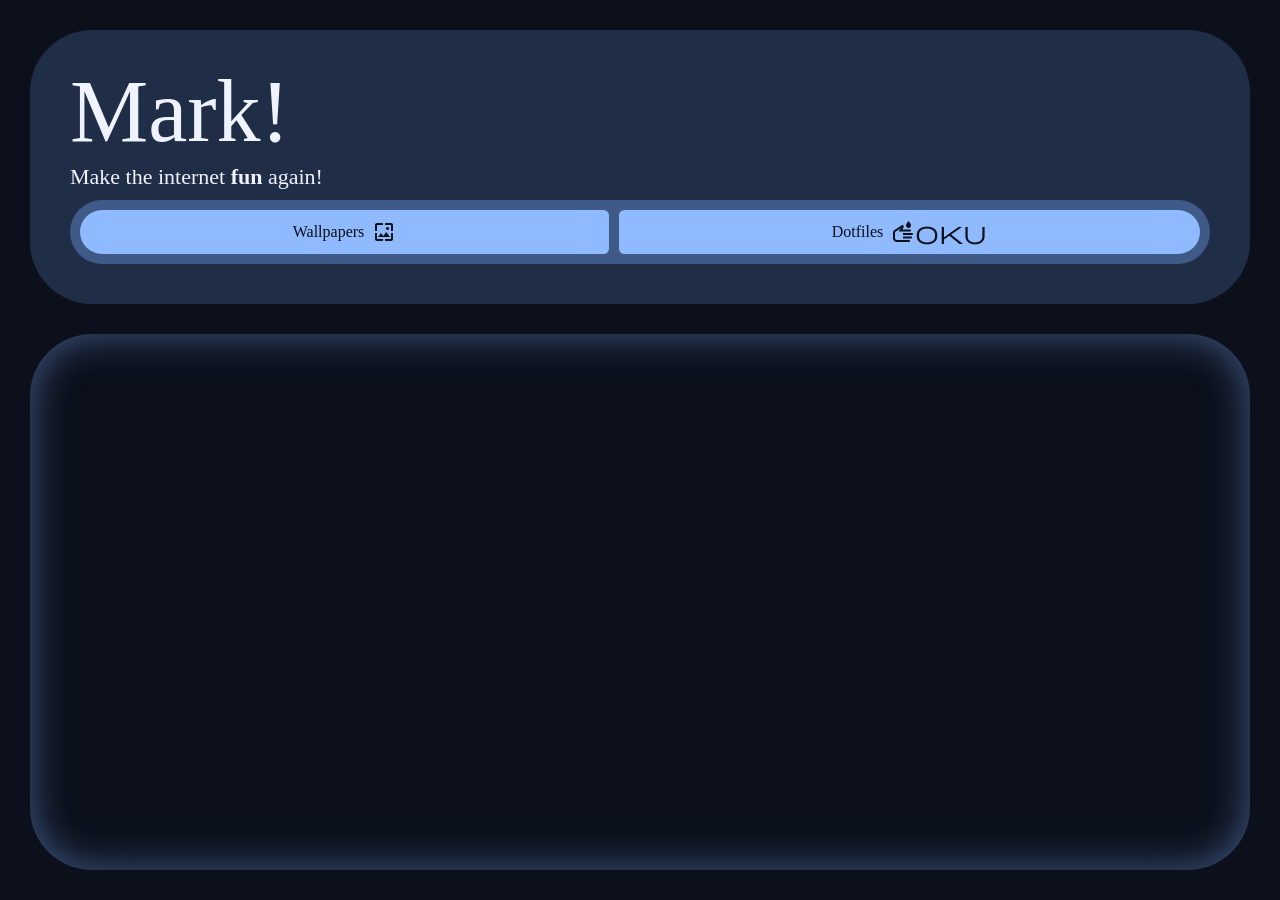
==== index.html @ f226d23c "Add files via upload" ====
<!DOCTYPE html>
<html lang="en">

<head>
    <meta charset="UTF-8">
    <link href="https://fonts.googleapis.com/css2?family=Material+Symbols+Outlined" rel="stylesheet" />
    <meta name="viewport" content="width=device-width, initial-scale=1.0">
    <title>Document</title>
    <link rel="stylesheet" href="core.css">
</head>

<body>
    <div class="card">
        <h1 class="titl">
            Mark!
        </h1>
        <p class="hdl">Make the internet <b>fun</b> again!</p>
        <div class="cluster">
            <a href="./walls.html" class="btn">
                Wallpapers
                <span class="material-symbols-outlined">
                    wallpaper
                </span>
            </a>
            <a href="./dots.html" class="btn">
                Dotfiles
                <span class="material-symbols-outlined">
                    washoku
                </span>
            </a>
        </div>
    </div>
    <div class="banner homebanner">
    </div>
    <script src="/round.js"></script>
</body>

</html>
---- core.css ----
@import url('https://fonts.googleapis.com/css2?family=Flow+Block&family=Google+Sans+Flex:opsz,slnt,wdth,wght,GRAD,ROND@6..144,-10..0,25..151,1..1000,0..100,0..100&family=IBM+Plex+Mono:ital,wght@0,100;0,200;0,300;0,400;0,500;0,600;0,700;1,100;1,200;1,300;1,400;1,500;1,600;1,700&display=swap');

@keyframes popin {
    from {
        opacity: 0;
        transform: translateY(var(--pd-md));
    }

    to {
        opacity: 1;
        transform: translateY(0);
    }
}

:root {
    --bg: #0b101a;
    --fg: #eef3ff;
    --ac: #8fbaff;
    --srf: #405a87;
    --crd: #202d47;

    --pd-sml: 10px;
    --pd-md: 30px;
    --pd-lrg: 40px;

    --rond-md: 22px;
    --rond-sml: calc(var(--rond-md) / 4);

    --rond-md-str: var(--rond-md) var(--rond-sml) var(--rond-sml) var(--rond-md);
    --rond-md-end: var(--rond-sml) var(--rond-md) var(--rond-md) var(--rond-sml);
    --rond-md-top: var(--rond-md) var(--rond-md) var(--rond-sml) var(--rond-sml);
    --rond-md-btm: var(--rond-sml) var(--rond-sml) var(--rond-md) var(--rond-md);

    --anim: 440ms linear(0, 0.008 0.9%, 0.035 1.9%, 0.143 4.1%, 0.731 11.9%, 0.949 15.4%, 1.028 17.1%, 1.092 18.9%, 1.136 20.7%, 1.162 22.5%, 1.173 24.9%, 1.161 27.5%, 1.016 39.5%, 0.988 43.1%, 0.973 46.9%, 0.972 52.2%, 1.004 70.9%, 1);
}

* {
    box-sizing: border-box;
    transition: all var(--anim);
}

body {
    display: flex;
    flex-direction: column;
    gap: var(--pd-md);

    min-height: 100vh;
    margin: 0;
    padding: var(--pd-md);

    background-color: var(--bg);
    color: var(--fg);

    animation: popin 300ms ease-in-out;
}

.banner {
    position: relative;

    flex: 1;

    overflow: hidden;

    border-radius: calc(var(--rond-md) + var(--pd-lrg));
    box-shadow: inset 0 0 40px var(--srf);
}

.homebanner {
    background-image: url(/mesh.png);
}

.wallbanner::before {
    position: absolute;
    inset: 0;

    content: "";

    background-image: url(walls/banner.png);
    background-position: center;
    background-size: cover;

    filter: hue-rotate(45deg) brightness(1.3);

    z-index: -1;
}

.dotsbanner::before {
    position: absolute;
    inset: 0;

    content: "";

    background-image: url(dots/banner.png);
    background-position: center;
    background-size: cover;

    filter: hue-rotate(-143deg) brightness(1.3);

    z-index: -1;
}

.card {
    display: flex;
    flex-direction: column;
    gap: var(--pd-sml);

    padding: var(--pd-lrg);

    background-color: var(--crd);
    border-radius: calc(var(--rond-md) + var(--pd-lrg));
}

.cluster {
    display: flex;
    flex-wrap: wrap;
    gap: var(--pd-sml);

    width: 100%;
    padding: var(--pd-sml);

    background-color: var(--srf);
    border-radius: calc(var(--rond-md) + var(--pd-sml));
}

.titl {
    margin: 0;

    font-family: "Google Sans Flex";
    font-size: 88px;
    font-weight: 475;
    line-height: 0.95;
}

.hdl {
    margin: 0;

    font-family: "Google Sans Flex";
    font-size: 22px;
    font-weight: 400;
    line-height: 1.2;
}

.btn {
    display: inline-flex;
    align-items: center;
    justify-content: center;
    flex: 1 1 auto;
    gap: 8px;

    min-width: max-content;
    min-height: 42px;
    padding: var(--pd-sml);

    font-family: "Google Sans Flex";
    text-decoration: none;

    background-color: var(--ac);
    color: var(--bg);
    border-radius: var(--rond-sml);
}

.btn:hover,
.btn:focus {
    padding-left: calc(var(--pd-sml) * 1.33333);
    padding-right: calc(var(--pd-sml) * 1.666666);

    border-radius: var(--rond-md);
}

.btn.corner-tl {
    border-top-left-radius: var(--rond-md);
}

.btn.corner-tr {
    border-top-right-radius: var(--rond-md);
}

.btn.corner-bl {
    border-bottom-left-radius: var(--rond-md);
}

.btn.corner-br {
    border-bottom-right-radius: var(--rond-md);
}

.overlay {
    position: fixed;
    inset: 0;

    display: grid;
    place-items: center;

    padding: var(--pd-md);

    background-color: alpha(from var(--bg) / 70%);
    backdrop-filter: blur(10px);

    opacity: 0;
    visibility: hidden;
    pointer-events: none;

    z-index: 99;

    transition:
        opacity var(--anim),
        visibility var(--anim);
}

.overlay.open {
    opacity: 1;
    visibility: visible;
    pointer-events: auto;
}

.wall {
    width: min(60vw, 900px);
    min-height: 60vh;
    max-height: 90vh;

    overflow: auto;

    opacity: 0;

    transform: translateY(30px) scale(.92);

    box-shadow: 0 30px 30px alpha(from var(--fg) / 10%);

    transition:
        opacity var(--anim),
        transform var(--anim);
}

.overlay.open .wall {
    opacity: 1;
    transform: translateY(0) scale(1);
}

.preview {
    flex: 1;

    min-height: 300px;

    background-image: url(mesh.png);
    border-radius: var(--pd-lrg);
}

.close {
    position: fixed;
    right: var(--pd-md);
    bottom: var(--pd-md);

    padding: var(--pd-md);

    background-color: var(--ac);
    color: var(--crd);
    border-radius: 25%;

    z-index: 100;

    transition: all var(--anim);
}

.close:hover,
.close:focus {
    border-radius: 100%;
    background-color: var(--crd);
    color: var(--ac);
}

@media (max-width: 600px) {
    body {
        gap: 10px;
        padding: 10px;
    }

    .banner {
        order: 1;

        flex: 1 1 auto;

        min-height: 240px;

        border-radius: 32px;
    }

    .card {
        order: 2;
        text-align: center;
        flex: 0 0 auto;
        gap: 10px;
        padding: 30px;

        border-radius: 32px;
    }

    .titl {
        font-size: clamp(0px, 16vw, 16vw);
    }

    .hdl {
        font-size: 18px;
    }

    .cluster {
        flex-direction: column;
        align-items: stretch;

        width: 100%;
        padding: 8px;

        border-radius: 30px;
    }

    .btn {
        width: 100%;
        min-height: 56px;
    }

    .btn:hover {
        border-radius: var(--rond-md);
    }

    .overlay {
        padding: 10px;
    }

    .wall {
        width: 100%;
        min-height: 0;
        max-height: calc(100vh - 20px);
    }

    .close {
        top: var(--pd-md);
        left: var(--pd-md);
        right: auto;
        bottom: auto;
    }

    .dotsbanner::before {
    background-image: url(dots/smol_banner.png);
    filter: hue-rotate(0deg);
}
}
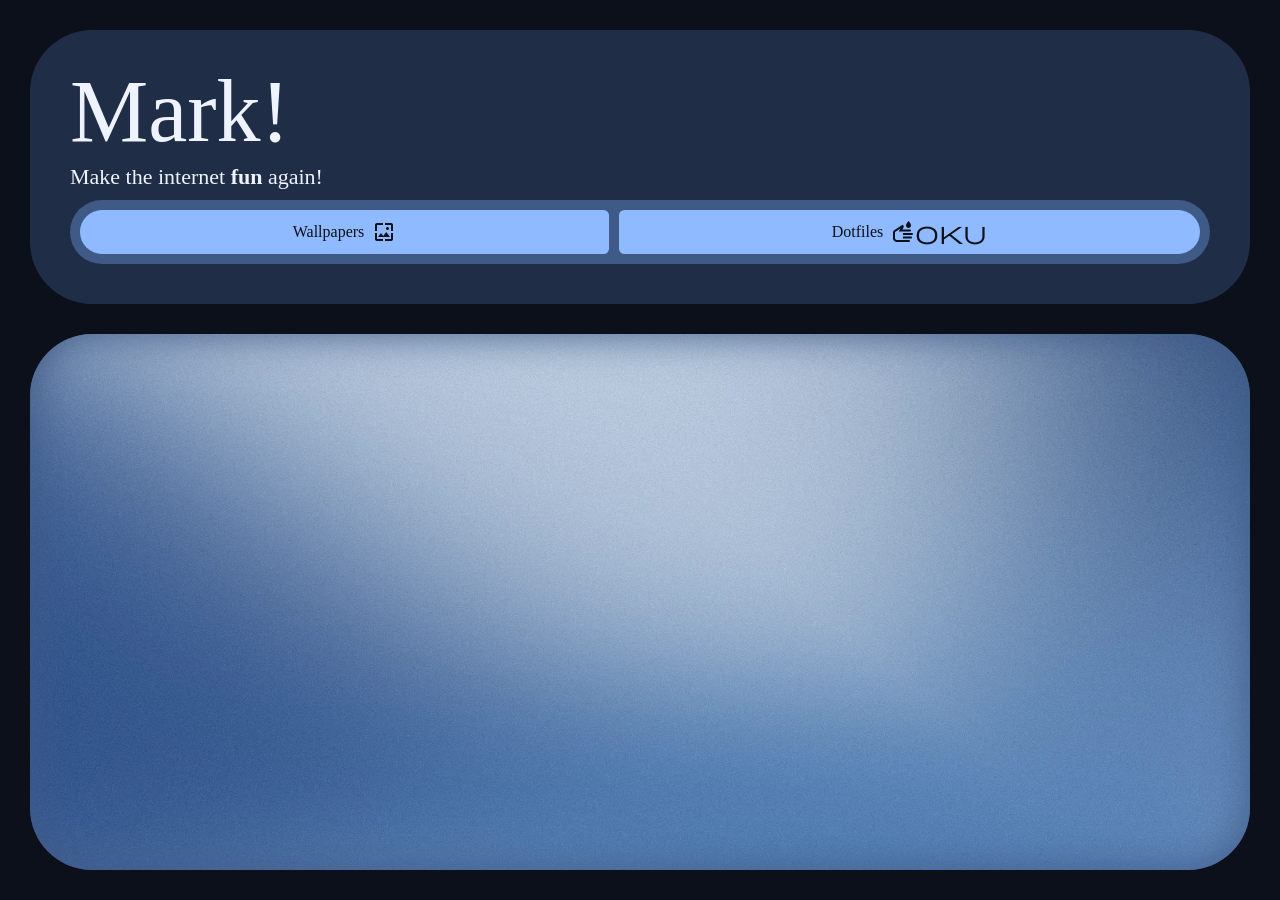
==== commit 49ad422f: "Add files via upload" ====
--- a/index.html
+++ b/index.html
@@ -32,6 +32,7 @@
     </div>
     <div class="banner homebanner">
     </div>
+    <script src="/cursor.js"></script>
     <script src="/round.js"></script>
 </body>
 
--- a/core.css
+++ b/core.css
@@ -4,11 +4,13 @@
     from {
         opacity: 0;
         transform: translateY(var(--pd-md));
+        filter: blur(20px) brightness(0) contrast(2);
     }
 
     to {
         opacity: 1;
         transform: translateY(0);
+        filter: blur(0);
     }
 }
 
@@ -51,7 +53,12 @@
     background-color: var(--bg);
     color: var(--fg);
 
-    animation: popin 300ms ease-in-out;
+    animation: popin 350ms cubic-bezier(0, 0, 0, 1);
+    cursor: url('/cursors/circle.png'), auto;
+}
+
+a {
+    cursor: url('/cursors/square.png'), auto;
 }
 
 .banner {
@@ -66,7 +73,7 @@
 }
 
 .homebanner {
-    background-image: url(/mesh.png);
+    background-image: url(/mesh.webp);
 }
 
 .wallbanner::before {
@@ -75,11 +82,11 @@
 
     content: "";
 
-    background-image: url(walls/banner.png);
+    background-image: url(walls/banner.webp);
     background-position: center;
     background-size: cover;
 
-    filter: hue-rotate(45deg) brightness(1.3);
+    filter: hue-rotate(-20deg) brightness(1.5);
 
     z-index: -1;
 }
@@ -90,7 +97,7 @@
 
     content: "";
 
-    background-image: url(dots/banner.png);
+    background-image: url(dots/banner.webp);
     background-position: center;
     background-size: cover;
 
@@ -240,7 +247,7 @@
 
     min-height: 300px;
 
-    background-image: url(mesh.png);
+    background-image: url(mesh.webp);
     border-radius: var(--pd-lrg);
 }
 
@@ -338,7 +345,21 @@
     }
 
     .dotsbanner::before {
-    background-image: url(dots/smol_banner.png);
+    background-image: url(dots/smol_banner.webp);
     filter: hue-rotate(0deg);
 }
+}
+
+html.cursor-blur * {
+    cursor: none !important;
+}
+
+.cursor-canvas {
+    position: fixed;
+    inset: 0;
+    width: 100%;
+    height: 100%;
+
+    pointer-events: none;
+    z-index: 1000;
 }
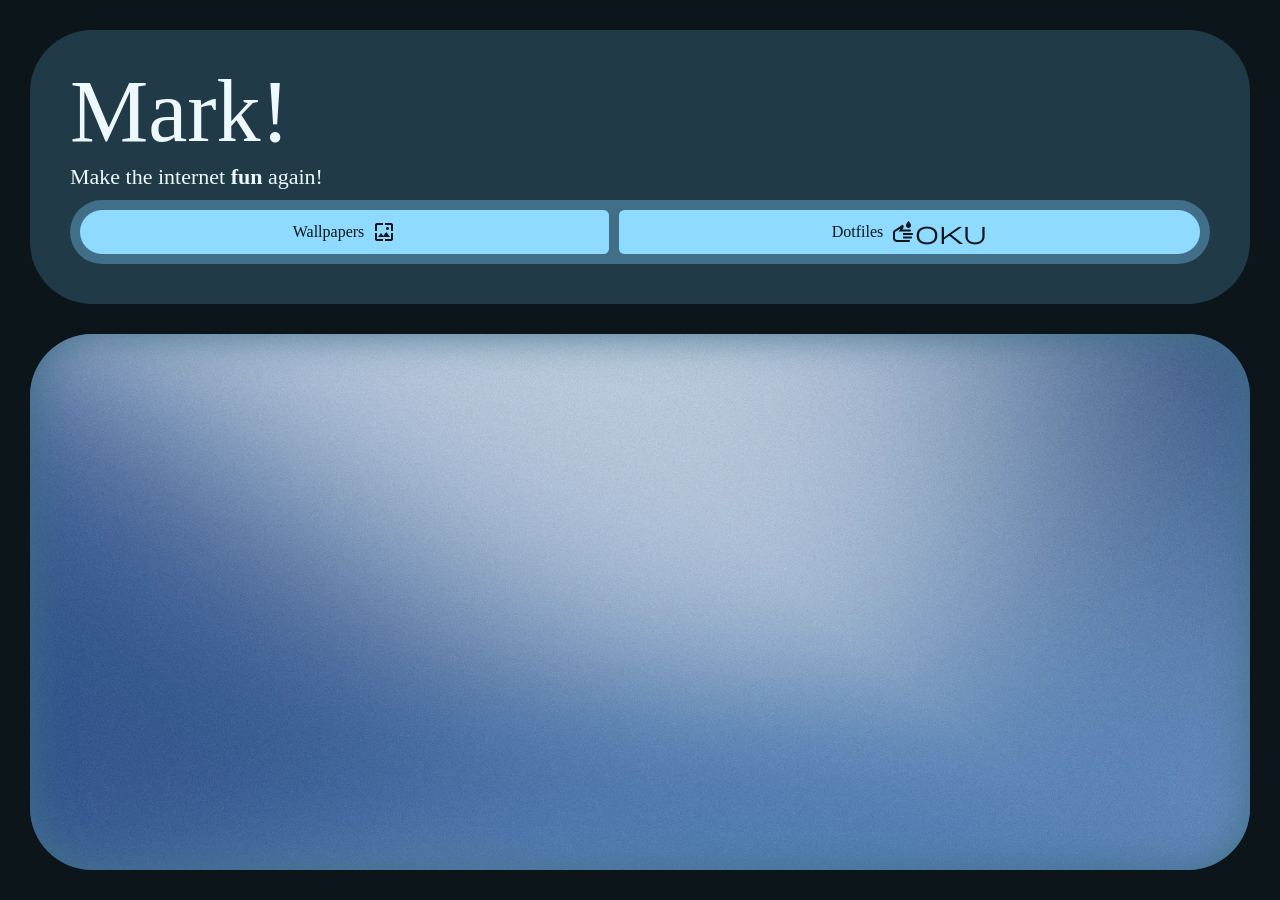
==== commit 3124dae7: "woao click" ====
--- a/index.html
+++ b/index.html
@@ -5,7 +5,8 @@
     <meta charset="UTF-8">
     <link href="https://fonts.googleapis.com/css2?family=Material+Symbols+Outlined" rel="stylesheet" />
     <meta name="viewport" content="width=device-width, initial-scale=1.0">
-    <title>Document</title>
+    <title>Home!</title>
+    <link rel="icon" type="image/x-icon" href="/favicon.png">
     <link rel="stylesheet" href="core.css">
 </head>
 
--- a/core.css
+++ b/core.css
@@ -15,11 +15,11 @@
 }
 
 :root {
-    --bg: #0b101a;
-    --fg: #eef3ff;
-    --ac: #8fbaff;
-    --srf: #405a87;
-    --crd: #202d47;
+    --bg: #0B151A;
+    --crd: #203A47;
+    --srf: #406F87;
+    --ac: #8FDAFF;
+    --fg: #EEF9FF;
 
     --pd-sml: 10px;
     --pd-md: 30px;
@@ -41,6 +41,7 @@
     transition: all var(--anim);
 }
 
+
 body {
     display: flex;
     flex-direction: column;
@@ -54,11 +55,6 @@
     color: var(--fg);
 
     animation: popin 350ms cubic-bezier(0, 0, 0, 1);
-    cursor: url('/cursors/circle.png'), auto;
-}
-
-a {
-    cursor: url('/cursors/square.png'), auto;
 }
 
 .banner {
@@ -213,44 +209,6 @@
         visibility var(--anim);
 }
 
-.overlay.open {
-    opacity: 1;
-    visibility: visible;
-    pointer-events: auto;
-}
-
-.wall {
-    width: min(60vw, 900px);
-    min-height: 60vh;
-    max-height: 90vh;
-
-    overflow: auto;
-
-    opacity: 0;
-
-    transform: translateY(30px) scale(.92);
-
-    box-shadow: 0 30px 30px alpha(from var(--fg) / 10%);
-
-    transition:
-        opacity var(--anim),
-        transform var(--anim);
-}
-
-.overlay.open .wall {
-    opacity: 1;
-    transform: translateY(0) scale(1);
-}
-
-.preview {
-    flex: 1;
-
-    min-height: 300px;
-
-    background-image: url(mesh.webp);
-    border-radius: var(--pd-lrg);
-}
-
 .close {
     position: fixed;
     right: var(--pd-md);
@@ -270,8 +228,6 @@
 .close:hover,
 .close:focus {
     border-radius: 100%;
-    background-color: var(--crd);
-    color: var(--ac);
 }
 
 @media (max-width: 600px) {
@@ -349,17 +305,3 @@
     filter: hue-rotate(0deg);
 }
 }
-
-html.cursor-blur * {
-    cursor: none !important;
-}
-
-.cursor-canvas {
-    position: fixed;
-    inset: 0;
-    width: 100%;
-    height: 100%;
-
-    pointer-events: none;
-    z-index: 1000;
-}
